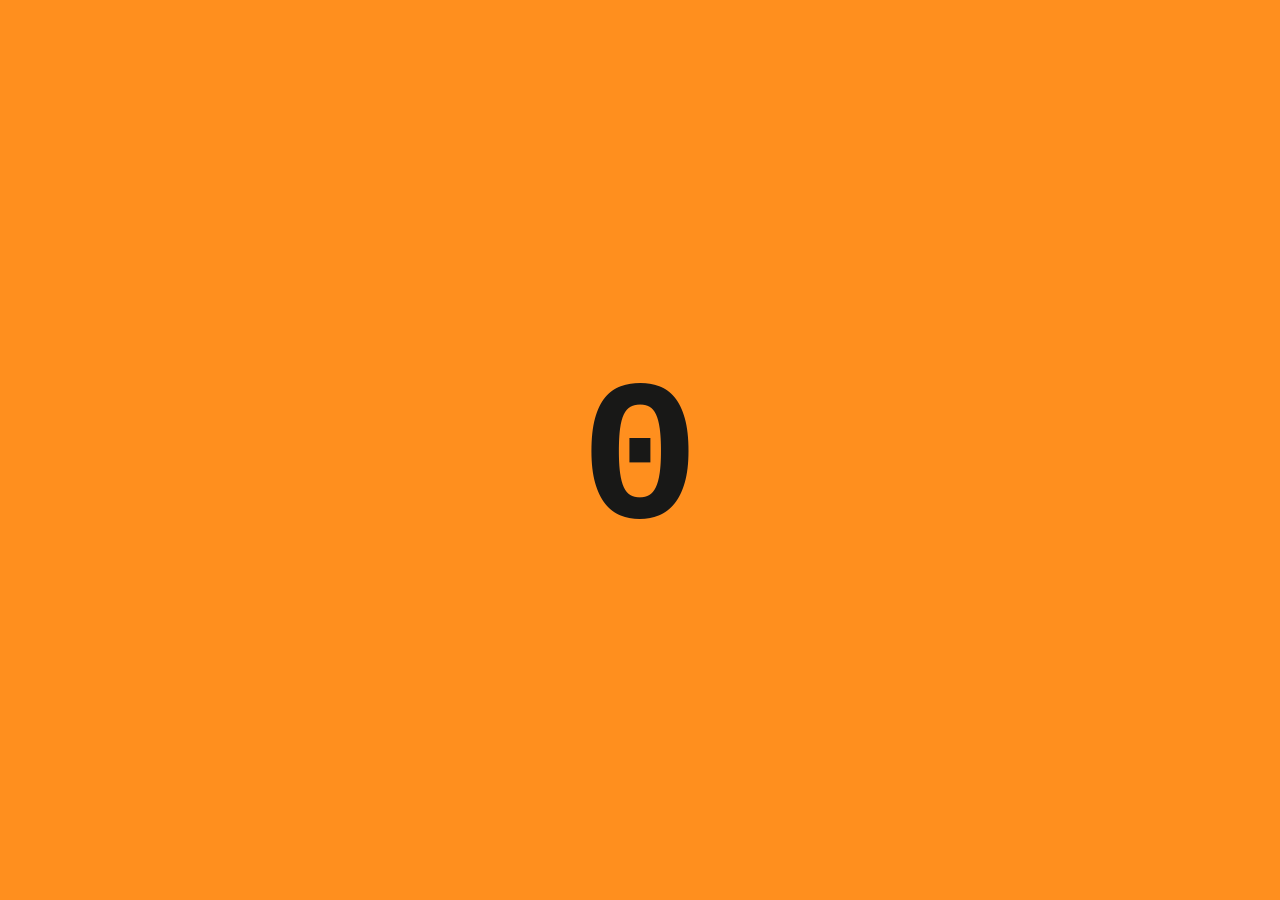
==== index.html @ 718cfdc0 "primer commint" ====
<!DOCTYPE html>
<html lang="en">

<head>
    <meta charset="UTF-8">
    <meta name="viewport" content="width=device-width, initial-scale=1.0">
    <link rel="stylesheet" href="style.css">
    <title>JSON-placeholder</title>
</head>

<body>
    <main class="main">
        <div>
            <h2 id="count">
                0
            </h2>
        </div>
    </main>
    <script src="main.js"></script>
</body>

</html>
---- style.css ----
:root{
    font-family: 'Courier New', Courier, monospace;
    --color-leter: rgb(24, 24, 23);
    --color-back: rgb(255, 143, 30)
}

*{
    padding: 0;
    margin: 0;
}

#count{
    text-shadow: 0 0 2px #fff1;
    font-size: 200px;
    font-weight: bolder;
    color: var(--color-leter);
    text-align: center;
}

.main{
    width: 100%;
    height: 100vh;
    background-color: var(--color-back);
    display: flex;
    justify-content: center;
    align-items: center;
}

.main > div{
    width: 300px;
    height: 200px;
}
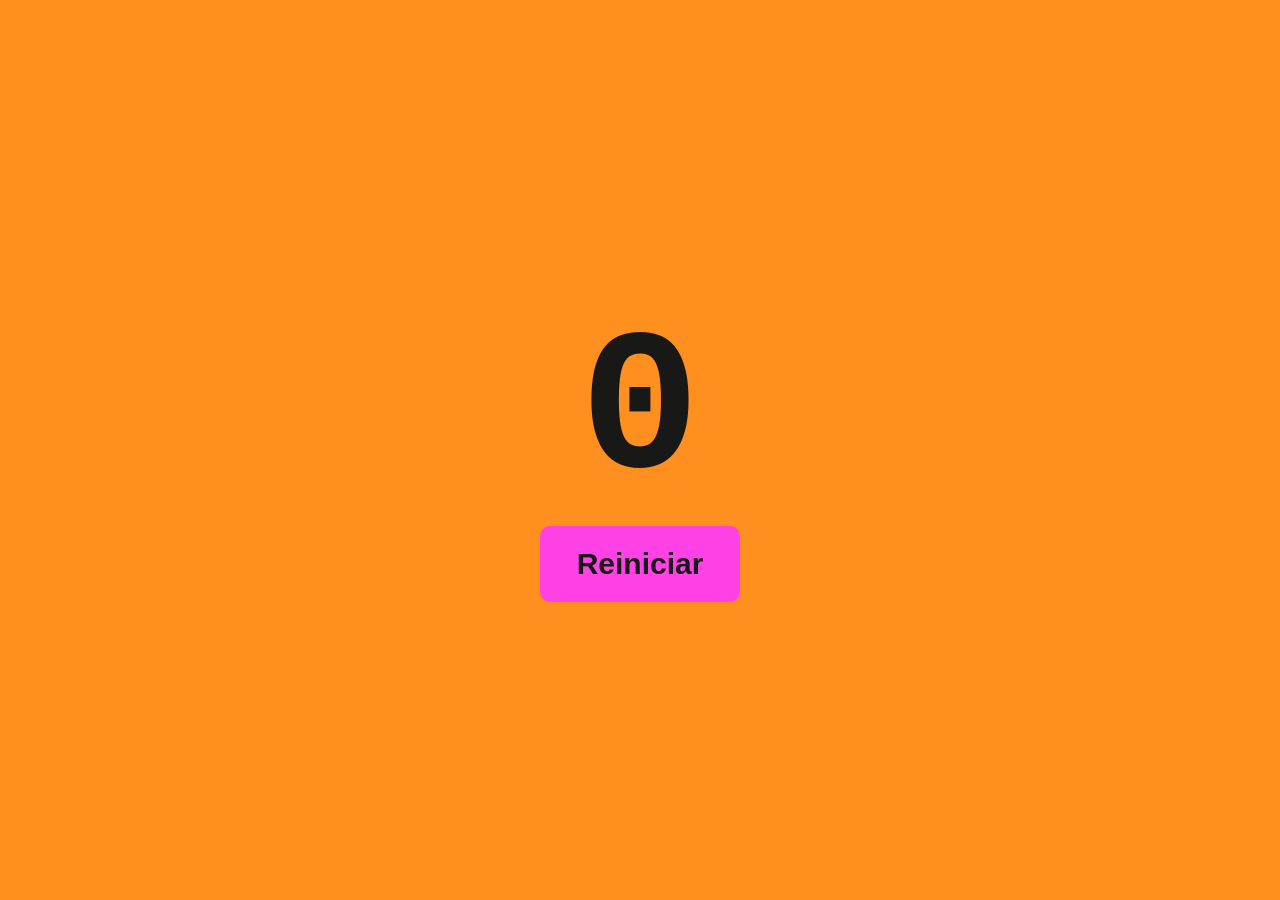
==== commit 02fc3b96: "añadindo boton" ====
--- a/index.html
+++ b/index.html
@@ -5,7 +5,7 @@
     <meta charset="UTF-8">
     <meta name="viewport" content="width=device-width, initial-scale=1.0">
     <link rel="stylesheet" href="style.css">
-    <title>JSON-placeholder</title>
+    <title>contador con api</title>
 </head>
 
 <body>
@@ -14,6 +14,9 @@
             <h2 id="count">
                 0
             </h2>
+            <button id="btn">
+                Reiniciar
+            </button>
         </div>
     </main>
     <script src="main.js"></script>
--- a/style.css
+++ b/style.css
@@ -1,7 +1,8 @@
 :root{
     font-family: 'Courier New', Courier, monospace;
     --color-leter: rgb(24, 24, 23);
-    --color-back: rgb(255, 143, 30)
+    --color-back: rgb(255, 143, 30); 
+    --color-back2:rgb(255, 65, 230);
 }
 
 *{
@@ -28,5 +29,20 @@
 
 .main > div{
     width: 300px;
-    height: 200px;
-}+    display: flex;
+    flex-direction: column;
+    justify-content: center;
+    align-items: center;
+}
+
+#btn{
+    display: block;
+    width: 200px;
+    padding: 20px;
+    background-color:var(--color-back2);
+    border: 1px solid var(--color-back2);
+    border-radius: 10px;
+    font-size: 30px;
+    font-weight: bolder;
+    color:var(--color-leter);
+}
